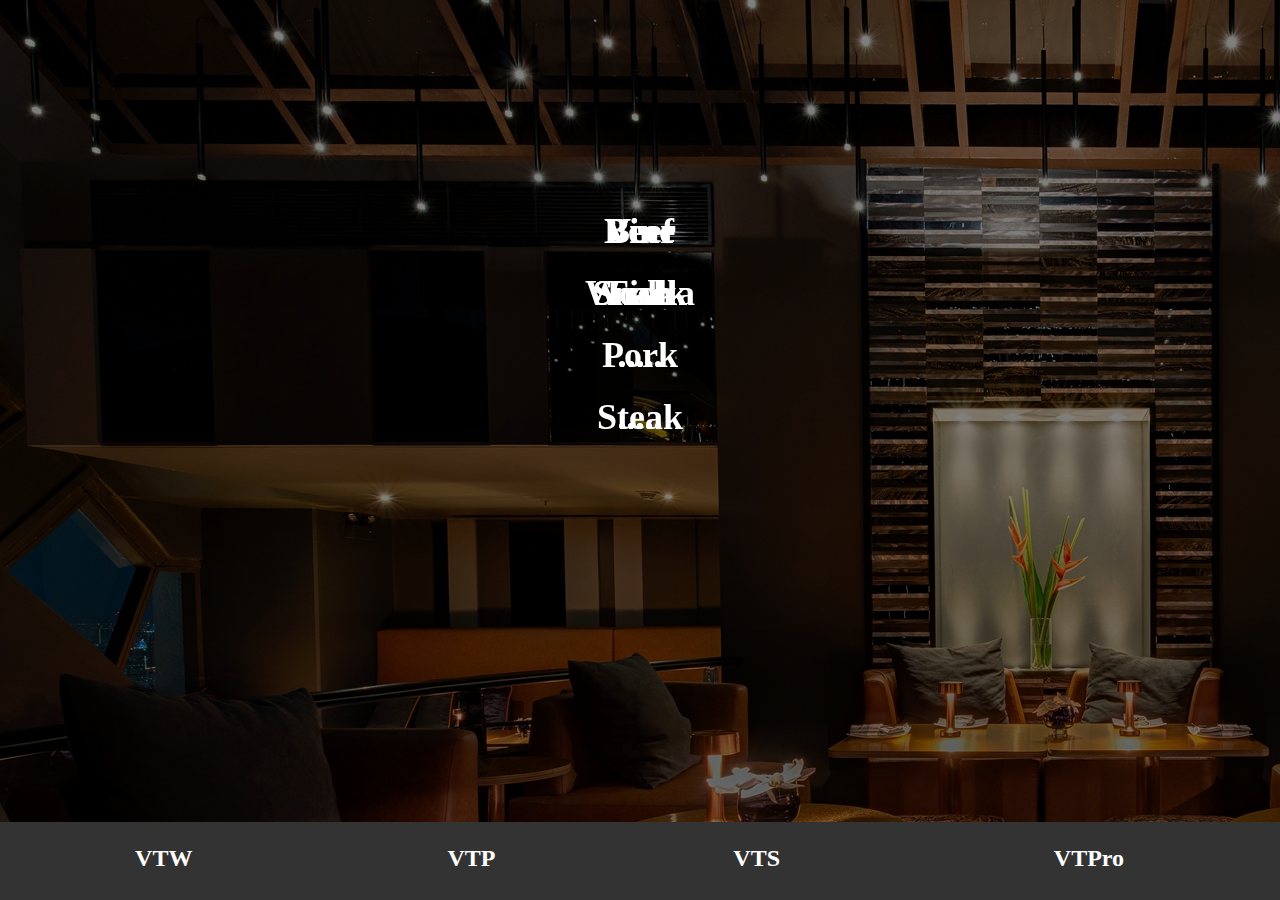
==== www/index.html @ 3534542b "v4" ====
<!DOCTYPE html>
<html lang="en">
    <head>
        <title>Sliding Background Image Menu with jQuery</title>
		<meta charset="UTF-8" />
        <meta name="description" content="Sliding Background Image Menu with jQuery" />
        <meta name="keywords" content="jquery, background image, image, menu, navigation, panels" />
		<meta name="author" content="Codrops" />
        <link rel="stylesheet" type="text/css" href="css/style.css" />
		<link rel="stylesheet" type="text/css" href="css/sbimenu.css" />
		<link href='http://fonts.googleapis.com/css?family=PT+Sans+Narrow' rel='stylesheet' type='text/css' />
		<link href='http://fonts.googleapis.com/css?family=News+Cycle&v1' rel='stylesheet' type='text/css' />
		
    </head>
    <body>
		<div class="top_header_area" style="width:100%;background-color:#000000;height:80px;position:fixed;bottom:0px;z-index:10;opacity:0.8;">
			<table style="width:100%">
				<tr><td colspan="4" style="height:15px"></td></tr>
				<tr style="height:100%">
					<td align="center" valign="middle"><a href="#" id="mn1"><p class="mainmenu">VTW</p></a></td>
					<td align="center" valign="middle"><a href="#" id="mn2"><p class="mainmenu">VTP</p></a></td>
					<td align="center" valign="middle"><a href="#" id="mn3"><p class="mainmenu">VTS</p></a></td>
					<td align="center" valign="middle"><a href="#" id="mn4"><p class="mainmenu">VTPro</p></a></td>
				</tr>
			</table>
		</div>
		
		<script src="js/jquery/jquery-2.2.4.min.js"></script>
		<script type="text/javascript" src="js/jquery.easing.1.3.js"></script>
		<script type="text/javascript" src="js/jquery.bgImageMenu.js"></script>
		<script type="text/javascript">
			$(function() {
				$('#sbi_container').bgImageMenu({
					defaultBg	: 'images/default.jpg',
					menuSpeed	: 300,
					type		: {
						mode		: 'verticalSlide',
						speed		: 250,
						easing		: 'jswing',
						seqfactor	: 100
					}
				});
			});
		</script>
		<script>
		$(document).ready(function(){
		
			$("#mng1").hide();
			$("#mng2").hide();
			$("#mng3").hide();
			$("#mng4").hide();
			
			$("#mng1c").hide();
			$("#mng2c").hide();
			$("#mng3c").hide();
			$("#mng4c").hide();
				
			$("#mn1").click(function(){
				$("#default").fadeOut();
				$("#mng2").fadeOut();
				$("#mng3").fadeOut();
				$("#mng4").fadeOut();
				
				$("#mng2c").fadeOut();
				$("#mng3c").fadeOut();
				$("#mng4c").fadeOut();
				
				$("#mng1").fadeIn(1000);
				$("#mng1c").fadeIn(1000);
			});
			
			$("#mn2").click(function(){
				$("#default").fadeOut();
				$("#mng1").fadeOut();
				$("#mng3").fadeOut();
				$("#mng4").fadeOut();
				
				$("#mng1c").fadeOut();
				$("#mng3c").fadeOut();
				$("#mng4c").fadeOut();
				
				$("#mng2").fadeIn(1000);
				$("#mng2c").fadeIn(1000);
				
			});
			
			$("#mn3").click(function(){
				$("#default").fadeOut();
				$("#mng1").fadeOut();
				$("#mng2").fadeOut();
				$("#mng4").fadeOut();
				
				$("#mng1c").fadeOut();
				$("#mng2c").fadeOut();
				$("#mng4c").fadeOut();
				
				$("#mng3").fadeIn(1000);
				$("#mng3c").fadeIn(1000);
			});
			
			$("#mn4").click(function(){
				$("#default").fadeOut();
				$("#mng1").fadeOut();
				$("#mng2").fadeOut();
				$("#mng3").fadeOut();
				
				$("#mng1c").fadeOut();
				$("#mng2c").fadeOut();
				$("#mng3c").fadeOut();
				
				$("#mng4").fadeIn(1000);
				$("#mng4c").fadeIn(1000);
			});
		});
		</script>
    </body>
		
		<div id="default" style="position:absolute;left:0px;bottom:78px;z-index:20;height:100%;width:100%;background-image:url('images/default.jpg');"></div>
		<div id="mngb" style="position:absolute;left:0px;bottom:78px;z-index:20;height:100%;width:100%;background-color:black;opacity:0.5;"></div>
		
		<div id="mng1" style="position:absolute;left:0px;bottom:80px;z-index: 10;height:100%; width:100%;background-image:url('images/1.jpg');"></div>
		<div id="mng1c" style="position:absolute;left:0px;top:200px;z-index:20;width:100%;">
			<center>
			<p class="menulist"><a href="menu1.html">Vine</a></p>
			<p class="menulist">Snack</p>
			<p class="menulist">.....</p>
			<p class="menulist">.....</p>
			</center>
		</div>
		
		<div id="mng2" style="position:absolute;left:0px;bottom:80px;z-index: 10;height:100%; width:100%;background-image:url('images/2.jpg');"></div>
		<div id="mng2c" style="position:absolute;left:0px;top:200px;z-index:30;width:100%;">
			<center>
			<p class="menulist">Beef</p>
			<p class="menulist">Fish</p>
			<p class="menulist">Pork</p>
			<p class="menulist">Steak</p>
			</center>
		</div>
		
		<div id="mng3" style="position:absolute;left:0px;bottom:80px;z-index: 10;height:100%; width:100%;background-image:url('images/3.jpg');"></div>
		<div id="mng3c" style="position:absolute;left:0px;top:200px;z-index:30;width:100%;">
			<center>
			<p class="menulist">Beer</p>
			<p class="menulist">Wodka</p>
			<p class="menulist">...</p>
			<p class="menulist">...</p>
			</center>
		</div>
		
		<div id="mng4" style="position:absolute;left:0px;bottom:80px;z-index:10;background-color:white;opacity:0.3;height:100%; width:100%;background-image:url('images/4.jpg');">
		</div>
		<div id="mng4c" style="position:absolute;left:0px;top:200px;z-index:20;width:100%;">
			<center>
			<p class="menulist">Vine</p>
			<p class="menulist">Snack</p>
			<p class="menulist">.....</p>
			<p class="menulist">.....</p>
			</center>
		</div>
		
</html>
---- www/css/style.css ----
@import url('reset.css');
body{
	color:#000;
	font-family: 'PT Sans Narrow', Arial, sans-serif;
	font-size:12px;
	overflow-y:scroll;
}
a{
	color:#f0f0f0;
	text-decoration:none;
}
.clr{
	clear:both;
}
.container {
	width:100%;
	margin:0 auto;
}
.header{
	padding-top:10px;
}
.more ul{
	text-transform:uppercase;
	font-size:13px;
	font-weight:bold;
	padding:20px 0px 30px 20px;
	height:30px;
}
.more ul li{
	float:left;
	margin:0px 1px;
}
.more ul li.selected a,
.more ul li.selected a:hover{
	background:#000;
	color:#fff;
	text-shadow:none;
	-moz-border-radius:5px;
	-webkit-border-radius:5px;
	border-radius:5px 5px 5px 5px;
}
.more ul li a{
	text-shadow:1px 1px 1px #000;
	color:#e3cbfe;
	padding:3px 6px;
}
.more ul li a:hover{
	color:#bda2dc;
}
h1{
	margin:0 0 13px 0;
	float:left;
	clear:both;
	font-size:34px;
	padding:12px;
	text-shadow:0px 0px 1px #000;
	color:#f8f8f8;
	font-family:'News Cycle', Georgia, serif;
}
h1 span{
	color:#e3cbfe;
	text-align:right;
	font-size:25px;
	padding:0 10px;
}
h2{
	float:right;
	color:#bda2dc;
	padding:30px 20px 0 0;
}
.content{
	width:100%;
	position:relative;
	margin:0 0 0 0;
	clear:both;
}
/* Footer Style */
.topbar{
	position:relative;
	width:100%;
	height:25px;
	line-height:24px;
	bottom:0;
	font-size:13px;
	background:#000;
	opacity:0.7;
	text-transform:uppercase;
	font-family: 'PT Sans Narrow', Arial, sans-serif;
	z-index:4;
}
.topbar a{
	padding:5px 10px;
	letter-spacing:1px;
	text-shadow:1px 1px 1px #000;
	color:#ddd;
	text-align:right;
}
.topbar a:hover{
	color:#fff;
}
.topbar a span{
	font-weight:bold;
}
.topbar span.right_ab{
	position:absolute;
	right:4px;
}
---- www/css/sbimenu.css ----
.sbi_container{
	position:relative;
	margin:0 auto;
	overflow:hidden;
	padding:0px;
	background:#000;
	width:100%;
}
.sbi_panel{
	float:left;
	position:relative;
	height:100%;
	width:100%;
	overflow:hidden;
}
.sbi_panel_img{
	position:absolute;
	height:100%;
	top:0px;
	background-repeat:no-repeat;
}
.sbi_label{
	display:block;
	width:100%;
	background:#000;
	text-align:center;
	font-size:20px;
	height:80px;
	line-height:80px;
	position:absolute;
	bottom:0px;
	left:0px;
	opacity:0.7;
	cursor:pointer;
	text-shadow:0px 0px 1px #000;
	text-decoration:none;
	color:#fff;
	outline:none;	
}
.sbi_label:hover{
	opacity:0.9;
}
.sbi_content{
	position:absolute;
	border-top:2px solid #000;
	bottom:80px;
	left:0px;
	width:100%;
	background:transparent url(../images/pattern.png) repeat top left;
	display:none;
	overflow:hidden;
}
.sbi_content ul{
	padding:10px;
}
.sbi_content ul a{
	display:block;
	color:#f0f0f0;
	font-size:16px;
	padding:4px 6px 4px 14px;
	background:transparent url(../images/triangle.png) no-repeat 3px 50%;
	opacity:0.9;
}
.sbi_content ul a:hover{
	background-color:#000;
	color:#fff;
	-moz-box-shadow:1px 1px 5px #000;
	-webkit-box-shadow:1px 1px 5px #000;
	box-shadow:1px 1px 5px #000;
}

.mainmenu{
    font-family: "Times New Roman", Times, serif;
	font-size:24px;
	font-weight:bold;
	color:white;
	padding:10px;
} 

.menulist{
    font-family: "Times New Roman", Times, serif;
	font-size:36px;
	font-weight:bold;
	color:white;
	padding:10px;
}
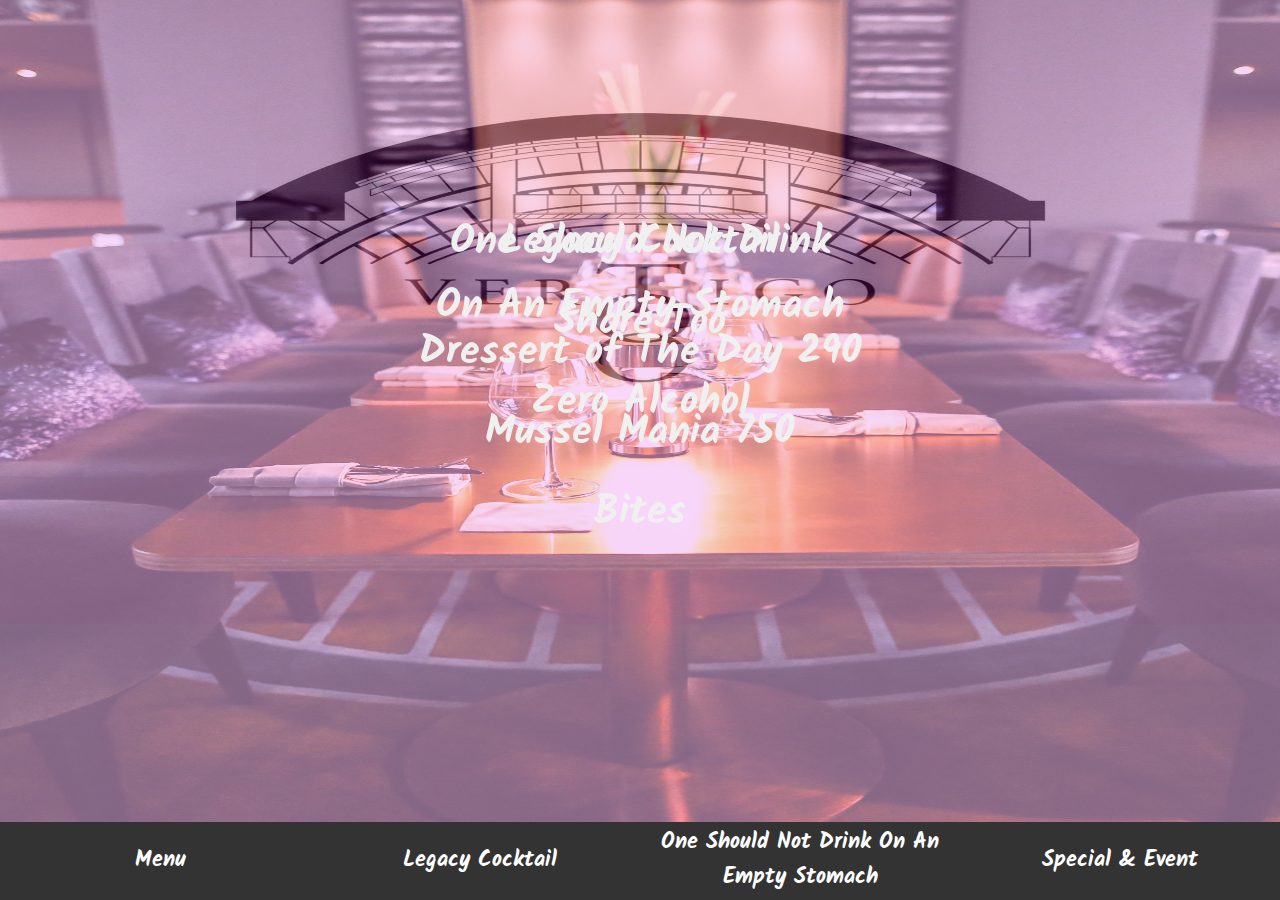
==== commit 71364e57: "v21072018" ====
--- a/www/index.html
+++ b/www/index.html
@@ -10,17 +10,44 @@
 		<link rel="stylesheet" type="text/css" href="css/sbimenu.css" />
 		<link href='http://fonts.googleapis.com/css?family=PT+Sans+Narrow' rel='stylesheet' type='text/css' />
 		<link href='http://fonts.googleapis.com/css?family=News+Cycle&v1' rel='stylesheet' type='text/css' />
-		
+		<link href='https://fonts.googleapis.com/css?family=Bad Script' rel='stylesheet'>
+		<link href='https://fonts.googleapis.com/css?family=Kalam' rel='stylesheet'>
+		<style>
+			.mainmenu {
+				font-family: 'Kalam';font-size: 22px;
+			}
+			
+			.menulist{
+				font-family: 'Kalam';font-size: 40px;
+			}
+			
+			a:active {
+				color: #FFFFFF;
+			}
+			a:visited {
+				color: #FFFFFF;
+			}
+		</style>
     </head>
     <body>
-		<div class="top_header_area" style="width:100%;background-color:#000000;height:80px;position:fixed;bottom:0px;z-index:10;opacity:0.8;">
+		<div class="top_header_area" style="width:100%;background-color:#000000;height:100px;position:fixed;bottom:0px;z-index:10;opacity:0.8;">
 			<table style="width:100%">
 				<tr><td colspan="4" style="height:15px"></td></tr>
 				<tr style="height:100%">
-					<td align="center" valign="middle"><a href="#" id="mn1"><p class="mainmenu">VTW</p></a></td>
-					<td align="center" valign="middle"><a href="#" id="mn2"><p class="mainmenu">VTP</p></a></td>
-					<td align="center" valign="middle"><a href="#" id="mn3"><p class="mainmenu">VTS</p></a></td>
-					<td align="center" valign="middle"><a href="#" id="mn4"><p class="mainmenu">VTPro</p></a></td>
+					<td align="center" valign="middle" style="width:25%">
+						<div id="example1"><a href="menu1_1.html"><p class="mainmenu">Menu</p></a></div>
+					</td>
+					<td align="center" valign="middle" style="width:25%"><a href="#" id="mn2"><p class="mainmenu">Legacy Cocktail</p></a></td>
+					<td align="center" valign="middle" style="width:25%">
+						<a href="#" id="mn3">
+						<p class="mainmenu">
+							One Should Not Drink
+							On An Empty Stomach
+							<!--On An Empty Stomach-->
+						</p>
+						</a>
+					</td>
+					<td align="center" valign="middle" style="width:25%"><a href="special-event.html" id="mn4"><p class="mainmenu">Special & Event</p></a></td>
 				</tr>
 			</table>
 		</div>
@@ -45,6 +72,9 @@
 		<script>
 		$(document).ready(function(){
 		
+			$("#defaultc").hide();
+			$("#defaultc").fadeIn(2000);
+			
 			$("#mng1").hide();
 			$("#mng2").hide();
 			$("#mng3").hide();
@@ -57,6 +87,8 @@
 				
 			$("#mn1").click(function(){
 				$("#default").fadeOut();
+				$("#defaultc").fadeOut();
+				
 				$("#mng2").fadeOut();
 				$("#mng3").fadeOut();
 				$("#mng4").fadeOut();
@@ -71,6 +103,8 @@
 			
 			$("#mn2").click(function(){
 				$("#default").fadeOut();
+				$("#defaultc").fadeOut();
+				
 				$("#mng1").fadeOut();
 				$("#mng3").fadeOut();
 				$("#mng4").fadeOut();
@@ -86,6 +120,8 @@
 			
 			$("#mn3").click(function(){
 				$("#default").fadeOut();
+				$("#defaultc").fadeOut();
+				
 				$("#mng1").fadeOut();
 				$("#mng2").fadeOut();
 				$("#mng4").fadeOut();
@@ -100,6 +136,8 @@
 			
 			$("#mn4").click(function(){
 				$("#default").fadeOut();
+				$("#defaultc").fadeOut();
+				
 				$("#mng1").fadeOut();
 				$("#mng2").fadeOut();
 				$("#mng3").fadeOut();
@@ -115,48 +153,27 @@
 		</script>
     </body>
 		
-		<div id="default" style="position:absolute;left:0px;bottom:78px;z-index:20;height:100%;width:100%;background-image:url('images/default.jpg');"></div>
-		<div id="mngb" style="position:absolute;left:0px;bottom:78px;z-index:20;height:100%;width:100%;background-color:black;opacity:0.5;"></div>
-		
-		<div id="mng1" style="position:absolute;left:0px;bottom:80px;z-index: 10;height:100%; width:100%;background-image:url('images/1.jpg');"></div>
-		<div id="mng1c" style="position:absolute;left:0px;top:200px;z-index:20;width:100%;">
-			<center>
-			<p class="menulist"><a href="menu1.html">Vine</a></p>
-			<p class="menulist">Snack</p>
-			<p class="menulist">.....</p>
-			<p class="menulist">.....</p>
-			</center>
-		</div>
-		
+		<div id="default" style="position:absolute;left:0px;bottom:78px;z-index:20;height:100%;width:100%;background-image:url('images/default_bg.jpg');background-size: 100% 100%;"></div>
+		<div id="defaultc" style="position:absolute;left:0px;bottom:78px;z-index:20;height:100%;width:100%;background-image:url('images/default.jpg');background-size: 100% 100%;"></div>
+
 		<div id="mng2" style="position:absolute;left:0px;bottom:80px;z-index: 10;height:100%; width:100%;background-image:url('images/2.jpg');"></div>
 		<div id="mng2c" style="position:absolute;left:0px;top:200px;z-index:30;width:100%;">
 			<center>
-			<p class="menulist">Beef</p>
-			<p class="menulist">Fish</p>
-			<p class="menulist">Pork</p>
-			<p class="menulist">Steak</p>
+			<p class="menulist" style="height:60px"><a href="menu2_1.html">Legacy Cocktail</a></p>
+			<p class="menulist" style="height:60px"><a href="menu2_2.html">Share Too</a></p>
+			<p class="menulist" style="height:60px"><a href="menu2_3.html">Zero Alcohol</a></p>
 			</center>
 		</div>
 		
 		<div id="mng3" style="position:absolute;left:0px;bottom:80px;z-index: 10;height:100%; width:100%;background-image:url('images/3.jpg');"></div>
 		<div id="mng3c" style="position:absolute;left:0px;top:200px;z-index:30;width:100%;">
 			<center>
-			<p class="menulist">Beer</p>
-			<p class="menulist">Wodka</p>
-			<p class="menulist">...</p>
-			<p class="menulist">...</p>
+			<p class="menulist" style="height:90px"><a href="menu3_1.html">One Should Not Drink<br>On An Empty Stomach</a></p>
+			<p class="menulist" style="height:60px"><a href="menu3_2.html">Dressert of The Day 290</a></p>
+			<p class="menulist" style="height:60px"><a href="menu3_3.html">Mussel Mania 750</a></p>
+			<p class="menulist" style="height:60px"><a href="menu3_4.html">Bites</a></p>
 			</center>
 		</div>
 		
-		<div id="mng4" style="position:absolute;left:0px;bottom:80px;z-index:10;background-color:white;opacity:0.3;height:100%; width:100%;background-image:url('images/4.jpg');">
-		</div>
-		<div id="mng4c" style="position:absolute;left:0px;top:200px;z-index:20;width:100%;">
-			<center>
-			<p class="menulist">Vine</p>
-			<p class="menulist">Snack</p>
-			<p class="menulist">.....</p>
-			<p class="menulist">.....</p>
-			</center>
-		</div>
 		
-</html>+</html>
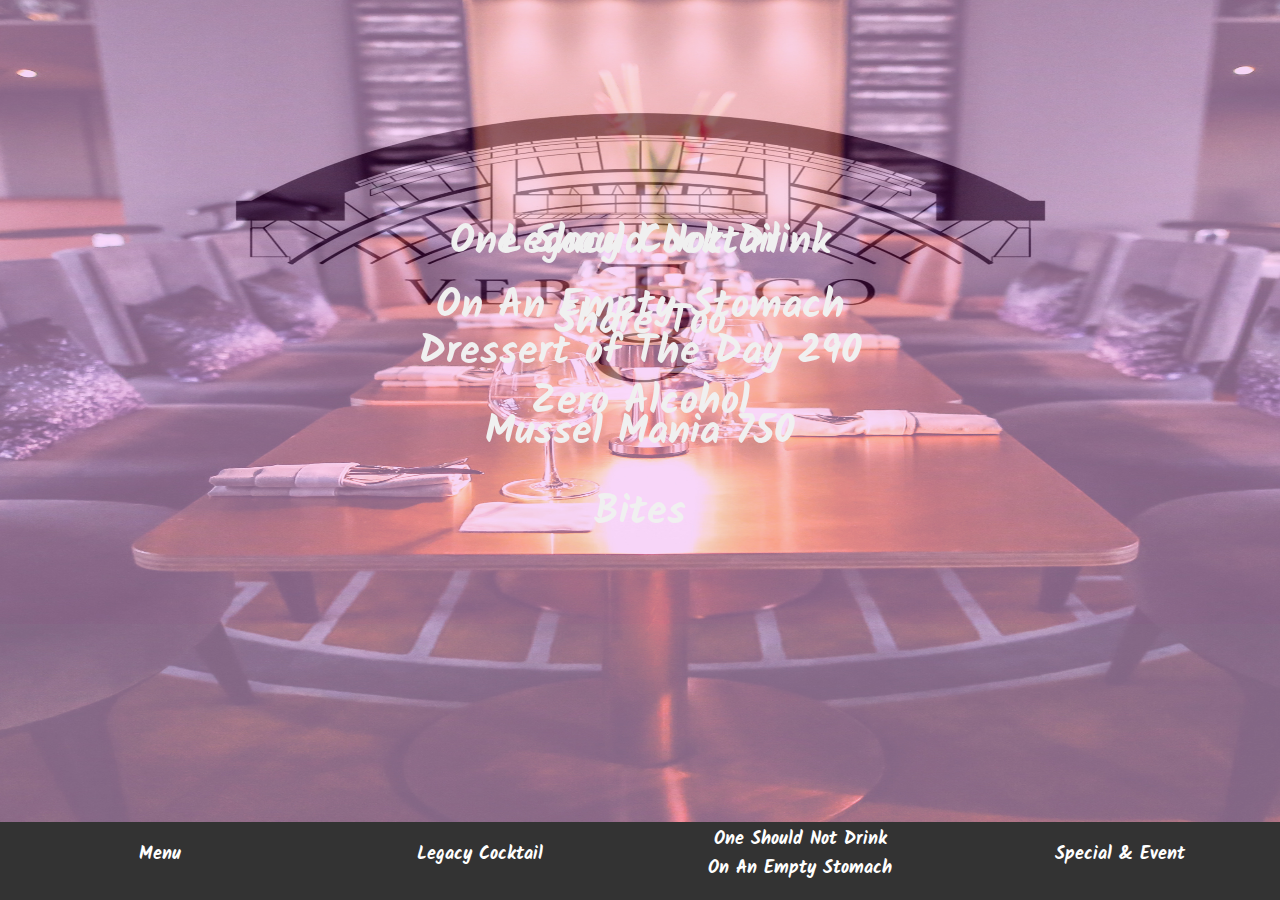
==== commit d4611ec5: "v5" ====
--- a/www/index.html
+++ b/www/index.html
@@ -14,7 +14,7 @@
 		<link href='https://fonts.googleapis.com/css?family=Kalam' rel='stylesheet'>
 		<style>
 			.mainmenu {
-				font-family: 'Kalam';font-size: 22px;
+				font-family: 'Kalam';font-size: 18px;
 			}
 			
 			.menulist{
@@ -41,7 +41,7 @@
 					<td align="center" valign="middle" style="width:25%">
 						<a href="#" id="mn3">
 						<p class="mainmenu">
-							One Should Not Drink
+							One Should Not Drink<br>
 							On An Empty Stomach
 							<!--On An Empty Stomach-->
 						</p>
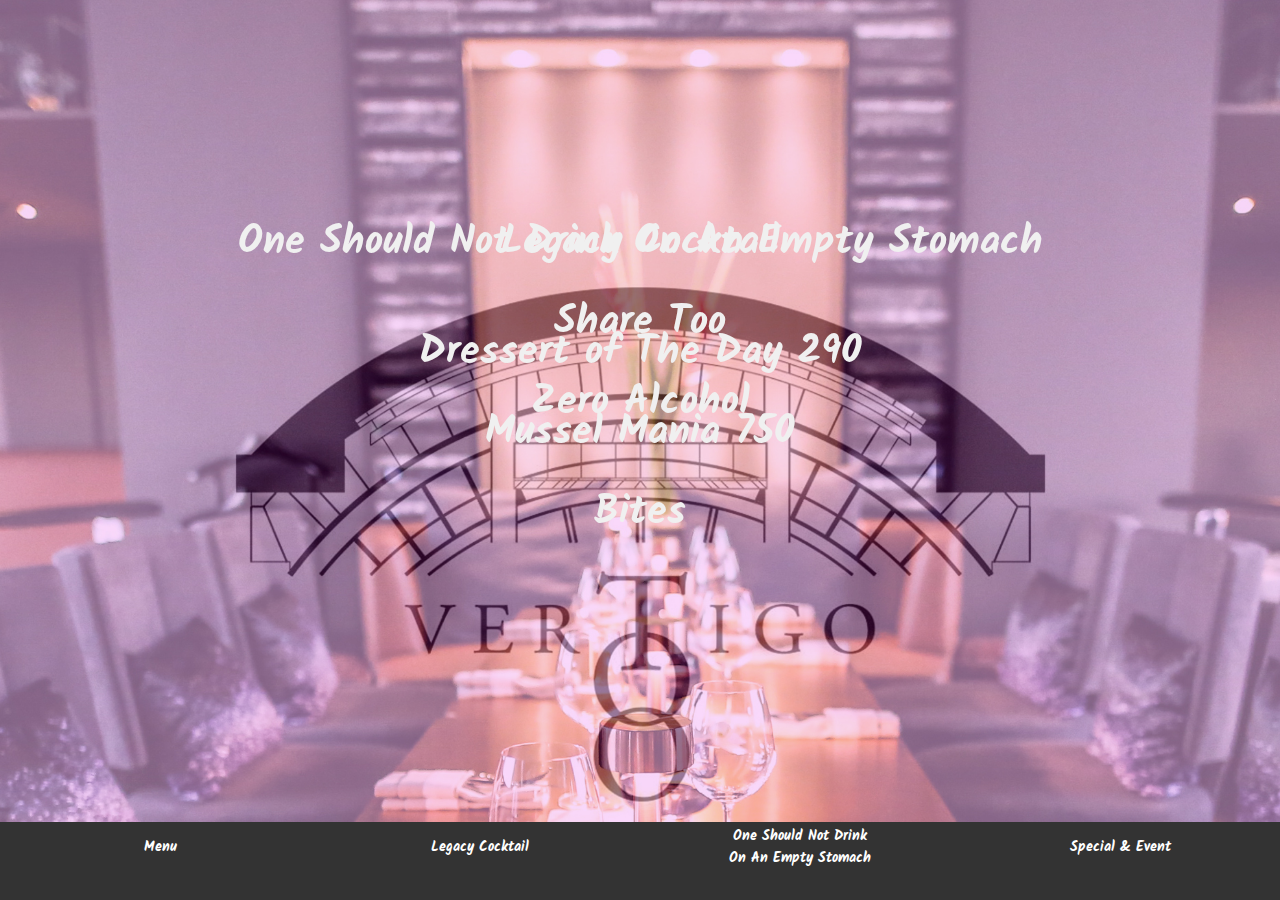
==== commit 033b6917: "v7" ====
--- a/www/index.html
+++ b/www/index.html
@@ -14,7 +14,7 @@
 		<link href='https://fonts.googleapis.com/css?family=Kalam' rel='stylesheet'>
 		<style>
 			.mainmenu {
-				font-family: 'Kalam';font-size: 18px;
+				font-family: 'Kalam';font-size: 14px;
 			}
 			
 			.menulist{
@@ -153,8 +153,8 @@
 		</script>
     </body>
 		
-		<div id="default" style="position:absolute;left:0px;bottom:78px;z-index:20;height:100%;width:100%;background-image:url('images/default_bg.jpg');background-size: 100% 100%;"></div>
-		<div id="defaultc" style="position:absolute;left:0px;bottom:78px;z-index:20;height:100%;width:100%;background-image:url('images/default.jpg');background-size: 100% 100%;"></div>
+		<div id="default" style="position:absolute;left:0px;bottom:78px;z-index:20;height:100%;width:100%;background-image:url('images/default_bg.jpg');background-size: 100%;"></div>
+		<div id="defaultc" style="position:absolute;left:0px;bottom:78px;z-index:20;height:100%;width:100%;background-image:url('images/default.jpg');background-size: 100%;"></div>
 
 		<div id="mng2" style="position:absolute;left:0px;bottom:80px;z-index: 10;height:100%; width:100%;background-image:url('images/2.jpg');"></div>
 		<div id="mng2c" style="position:absolute;left:0px;top:200px;z-index:30;width:100%;">
@@ -168,7 +168,7 @@
 		<div id="mng3" style="position:absolute;left:0px;bottom:80px;z-index: 10;height:100%; width:100%;background-image:url('images/3.jpg');"></div>
 		<div id="mng3c" style="position:absolute;left:0px;top:200px;z-index:30;width:100%;">
 			<center>
-			<p class="menulist" style="height:90px"><a href="menu3_1.html">One Should Not Drink<br>On An Empty Stomach</a></p>
+			<p class="menulist" style="height:90px"><a href="menu3_1.html">One Should Not Drink On An Empty Stomach</a></p>
 			<p class="menulist" style="height:60px"><a href="menu3_2.html">Dressert of The Day 290</a></p>
 			<p class="menulist" style="height:60px"><a href="menu3_3.html">Mussel Mania 750</a></p>
 			<p class="menulist" style="height:60px"><a href="menu3_4.html">Bites</a></p>
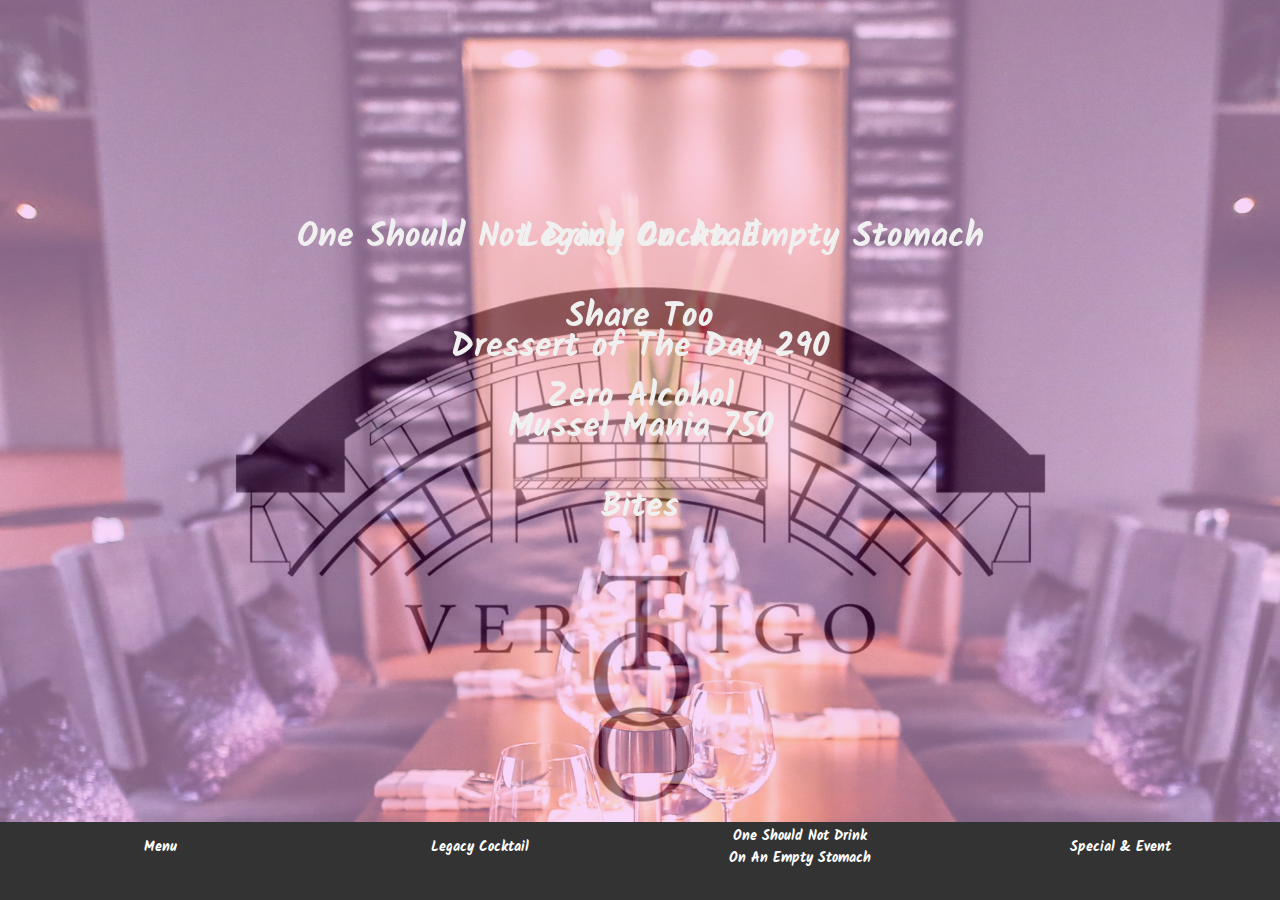
==== commit cbb6c330: "v1" ====
--- a/www/index.html
+++ b/www/index.html
@@ -18,7 +18,7 @@
 			}
 			
 			.menulist{
-				font-family: 'Kalam';font-size: 40px;
+				font-family: 'Kalam';font-size: 34px;
 			}
 			
 			a:active {
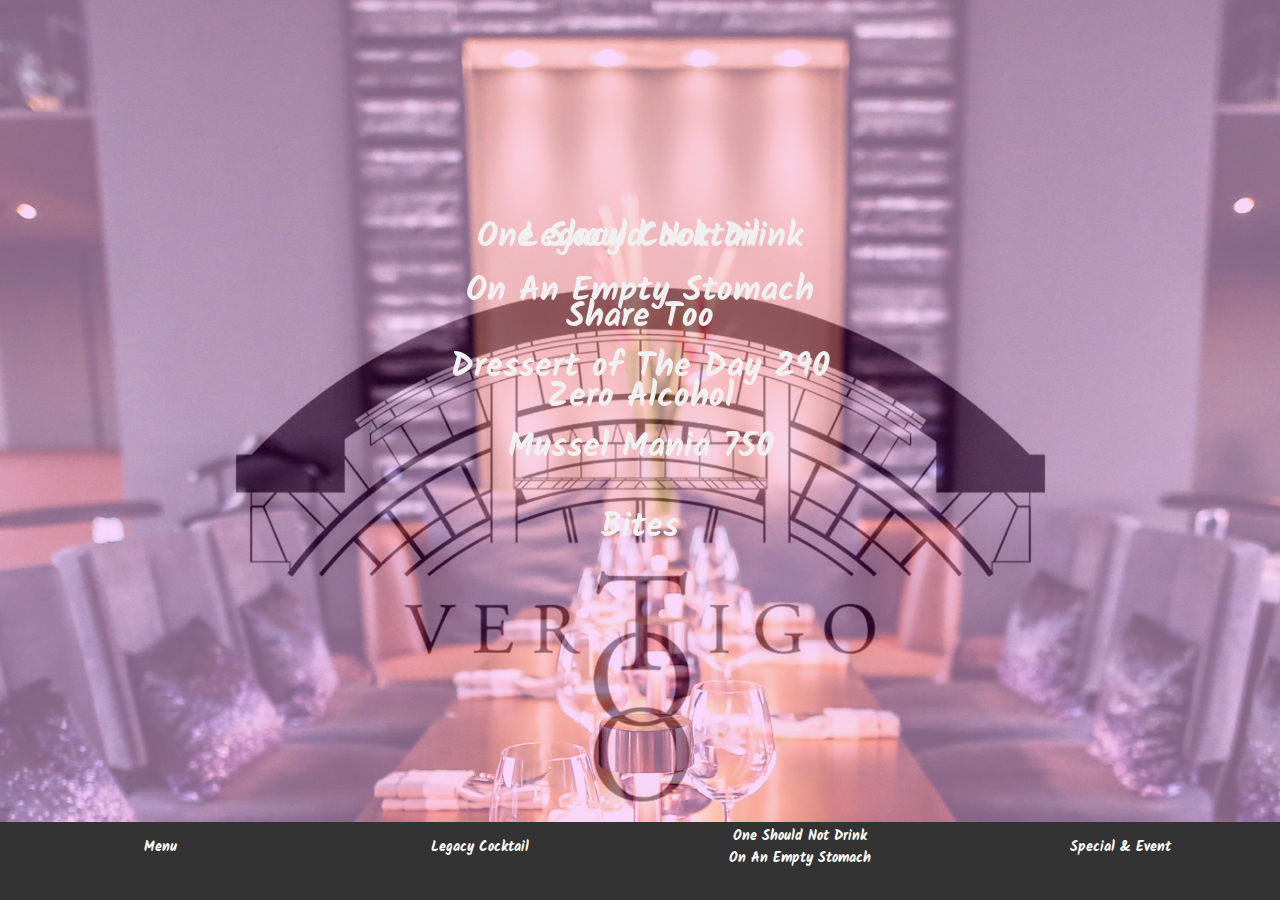
==== commit 2e64ea9f: "V2" ====
--- a/www/index.html
+++ b/www/index.html
@@ -168,7 +168,8 @@
 		<div id="mng3" style="position:absolute;left:0px;bottom:80px;z-index: 10;height:100%; width:100%;background-image:url('images/3.jpg');"></div>
 		<div id="mng3c" style="position:absolute;left:0px;top:200px;z-index:30;width:100%;">
 			<center>
-			<p class="menulist" style="height:90px"><a href="menu3_1.html">One Should Not Drink On An Empty Stomach</a></p>
+			<p class="menulist" style="height:60px"><a href="menu3_1.html">One Should Not Drink<br>On An Empty Stomach</a></p>
+			<p class="menulist" style="height:30px"></p>
 			<p class="menulist" style="height:60px"><a href="menu3_2.html">Dressert of The Day 290</a></p>
 			<p class="menulist" style="height:60px"><a href="menu3_3.html">Mussel Mania 750</a></p>
 			<p class="menulist" style="height:60px"><a href="menu3_4.html">Bites</a></p>
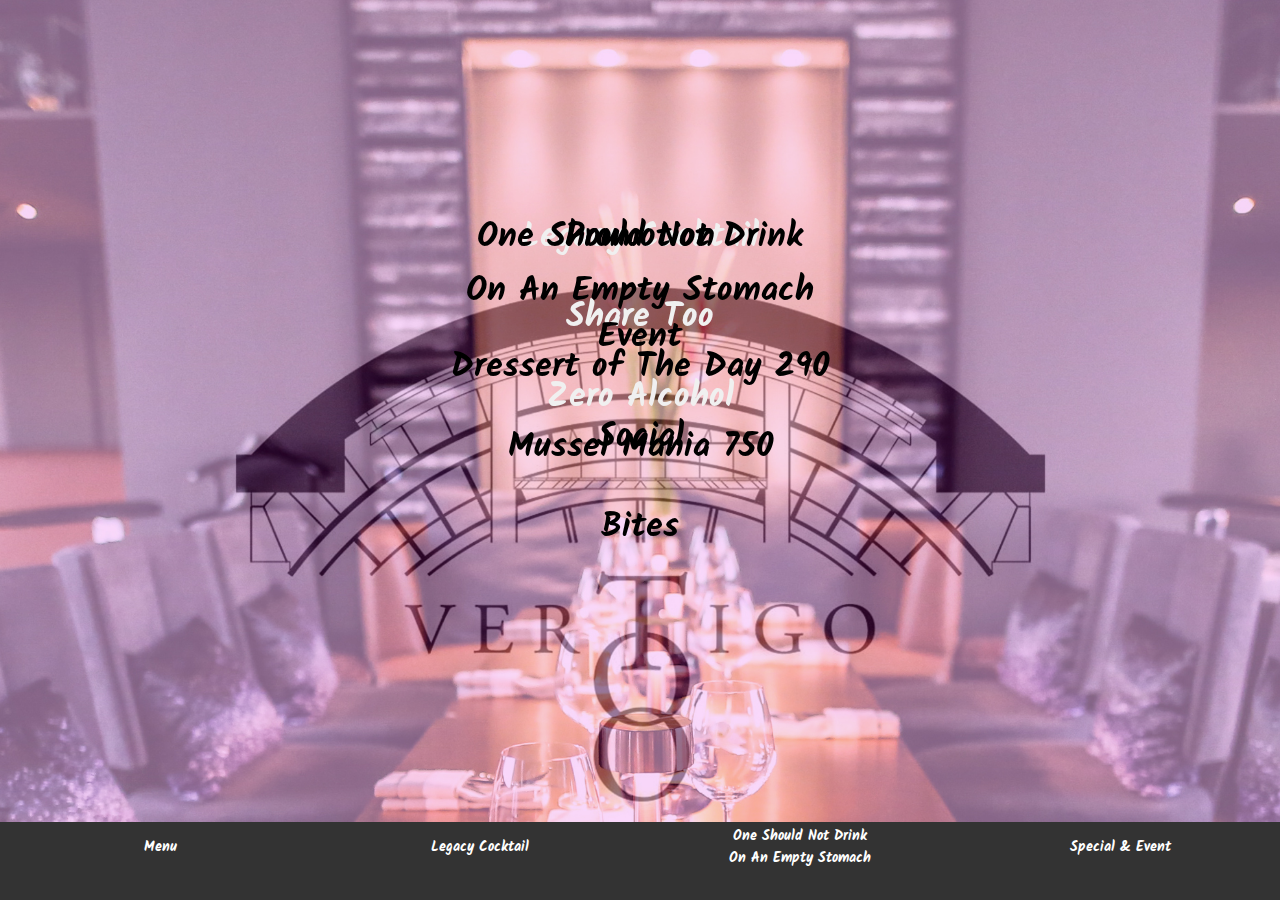
==== commit 1d11dc11: "V1" ====
--- a/www/index.html
+++ b/www/index.html
@@ -37,9 +37,11 @@
 					<td align="center" valign="middle" style="width:25%">
 						<div id="example1"><a href="menu1_1.html"><p class="mainmenu">Menu</p></a></div>
 					</td>
-					<td align="center" valign="middle" style="width:25%"><a href="#" id="mn2"><p class="mainmenu">Legacy Cocktail</p></a></td>
 					<td align="center" valign="middle" style="width:25%">
-						<a href="#" id="mn3">
+						<a href="#" id="mn1"><p class="mainmenu">Legacy Cocktail</p></a>
+					</td>
+					<td align="center" valign="middle" style="width:25%">
+						<a href="#" id="mn2">
 						<p class="mainmenu">
 							One Should Not Drink<br>
 							On An Empty Stomach
@@ -47,7 +49,9 @@
 						</p>
 						</a>
 					</td>
-					<td align="center" valign="middle" style="width:25%"><a href="special-event.html" id="mn4"><p class="mainmenu">Special & Event</p></a></td>
+					<td align="center" valign="middle" style="width:25%">
+						<a href="#" id="mn3"><p class="mainmenu">Special & Event</p></a>
+					</td>
 				</tr>
 			</table>
 		</div>
@@ -72,8 +76,8 @@
 		<script>
 		$(document).ready(function(){
 		
-			$("#defaultc").hide();
-			$("#defaultc").fadeIn(2000);
+			//$("#defaultc").hide();
+			//$("#defaultc").fadeIn(2000);
 			
 			$("#mng1").hide();
 			$("#mng2").hide();
@@ -156,8 +160,8 @@
 		<div id="default" style="position:absolute;left:0px;bottom:78px;z-index:20;height:100%;width:100%;background-image:url('images/default_bg.jpg');background-size: 100%;"></div>
 		<div id="defaultc" style="position:absolute;left:0px;bottom:78px;z-index:20;height:100%;width:100%;background-image:url('images/default.jpg');background-size: 100%;"></div>
 
-		<div id="mng2" style="position:absolute;left:0px;bottom:80px;z-index: 10;height:100%; width:100%;background-image:url('images/2.jpg');"></div>
-		<div id="mng2c" style="position:absolute;left:0px;top:200px;z-index:30;width:100%;">
+		<div id="mng1" style="position:absolute;left:0px;bottom:80px;z-index: 10;height:100%; width:100%;background-image:url('images/2.jpg');"></div>
+		<div id="mng1c" style="position:absolute;left:0px;top:200px;z-index:30;width:100%;">
 			<center>
 			<p class="menulist" style="height:60px"><a href="menu2_1.html">Legacy Cocktail</a></p>
 			<p class="menulist" style="height:60px"><a href="menu2_2.html">Share Too</a></p>
@@ -165,14 +169,23 @@
 			</center>
 		</div>
 		
-		<div id="mng3" style="position:absolute;left:0px;bottom:80px;z-index: 10;height:100%; width:100%;background-image:url('images/3.jpg');"></div>
+		<div id="mng2" style="position:absolute;left:0px;bottom:80px;z-index: 10;height:100%; width:100%;background-image:url('images/3.jpg');"></div>
+		<div id="mng2c" style="position:absolute;left:0px;top:200px;z-index:30;width:100%;">
+			<center>
+			<p class="menulist" style="height:60px"><a href="menu3_1.html"><font style="color:#000000">One Should Not Drink<br>On An Empty Stomach</font></a></p>
+			<p class="menulist" style="height:30px"></p>
+			<p class="menulist" style="height:60px"><a href="menu3_2.html"><font style="color:#000000">Dressert of The Day 290</font></a></p>
+			<p class="menulist" style="height:60px"><a href="menu3_3.html"><font style="color:#000000">Mussel Mania 750</font></a></p>
+			<p class="menulist" style="height:60px"><a href="menu3_4.html"><font style="color:#000000">Bites</font></a></p>
+			</center>
+		</div>
+		
+		<div id="mng3" style="position:absolute;left:0px;bottom:80px;z-index: 10;height:100%; width:100%;background-image:url('images/4.jpg');"></div>
 		<div id="mng3c" style="position:absolute;left:0px;top:200px;z-index:30;width:100%;">
 			<center>
-			<p class="menulist" style="height:60px"><a href="menu3_1.html">One Should Not Drink<br>On An Empty Stomach</a></p>
-			<p class="menulist" style="height:30px"></p>
-			<p class="menulist" style="height:60px"><a href="menu3_2.html">Dressert of The Day 290</a></p>
-			<p class="menulist" style="height:60px"><a href="menu3_3.html">Mussel Mania 750</a></p>
-			<p class="menulist" style="height:60px"><a href="menu3_4.html">Bites</a></p>
+			<p class="menulist" style="height:80px"><a href="promotion.html"><font style="color:#000000">Promotion</font></a></p>
+			<p class="menulist" style="height:80px"><a href="event.html"><font style="color:#000000">Event</font></a></p>
+			<p class="menulist" style="height:80px"><a href="social.html"><font style="color:#000000">Social</font></a></p>
 			</center>
 		</div>
 		
